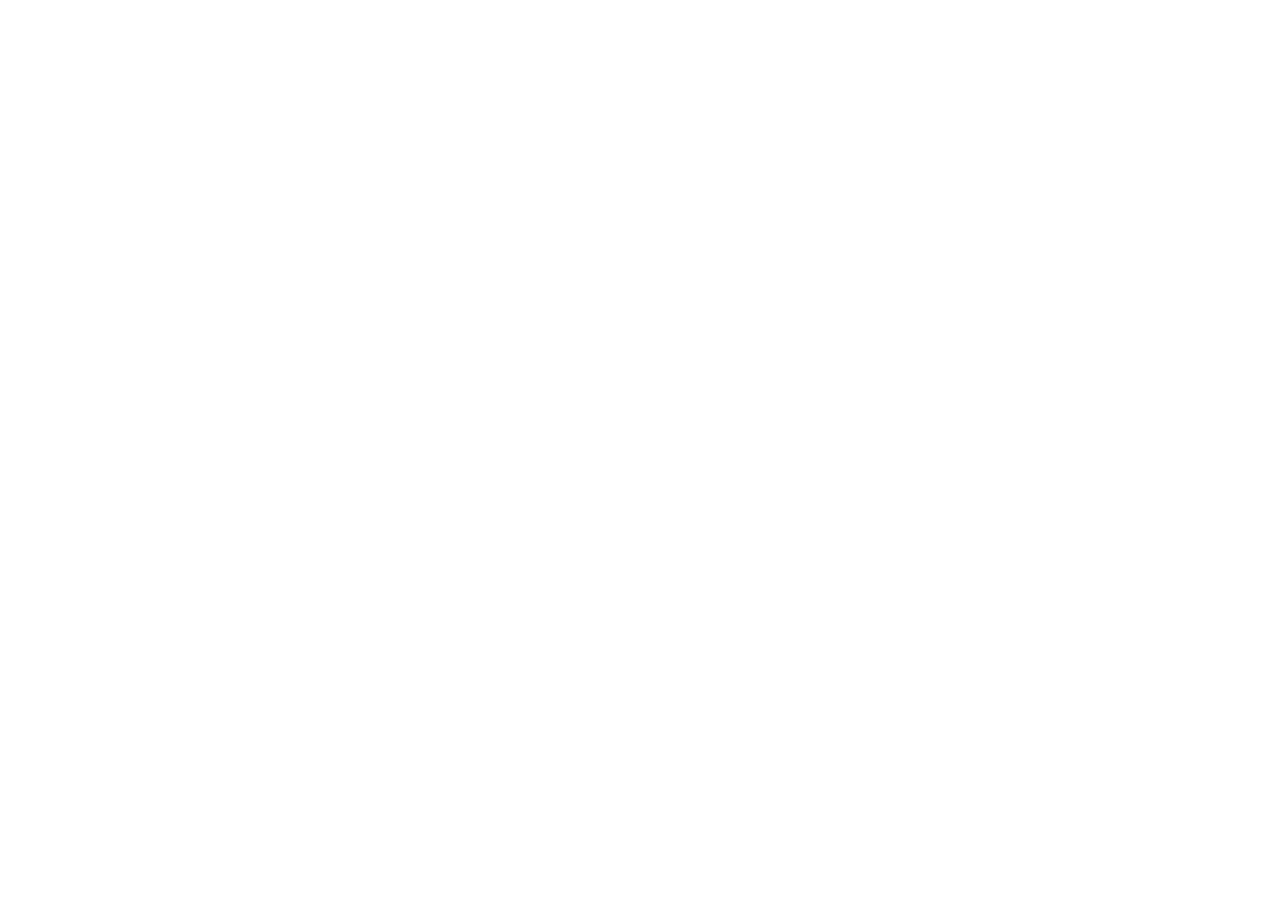
==== Pagina principal/index.html @ abe93399 "primeiro comit" ====
<!DOCTYPE html>
<head>
    <meta charset="UTF-8">
    <meta name="viewport" content="width=device-width, initial-scale=1.0">
    <title>Gusmão</title>
    <link rel="stylesheet" href="styles.css">
</head>
<body>
    <header>
        <nav>
            
        </nav>
    </header>
</body>
</html>
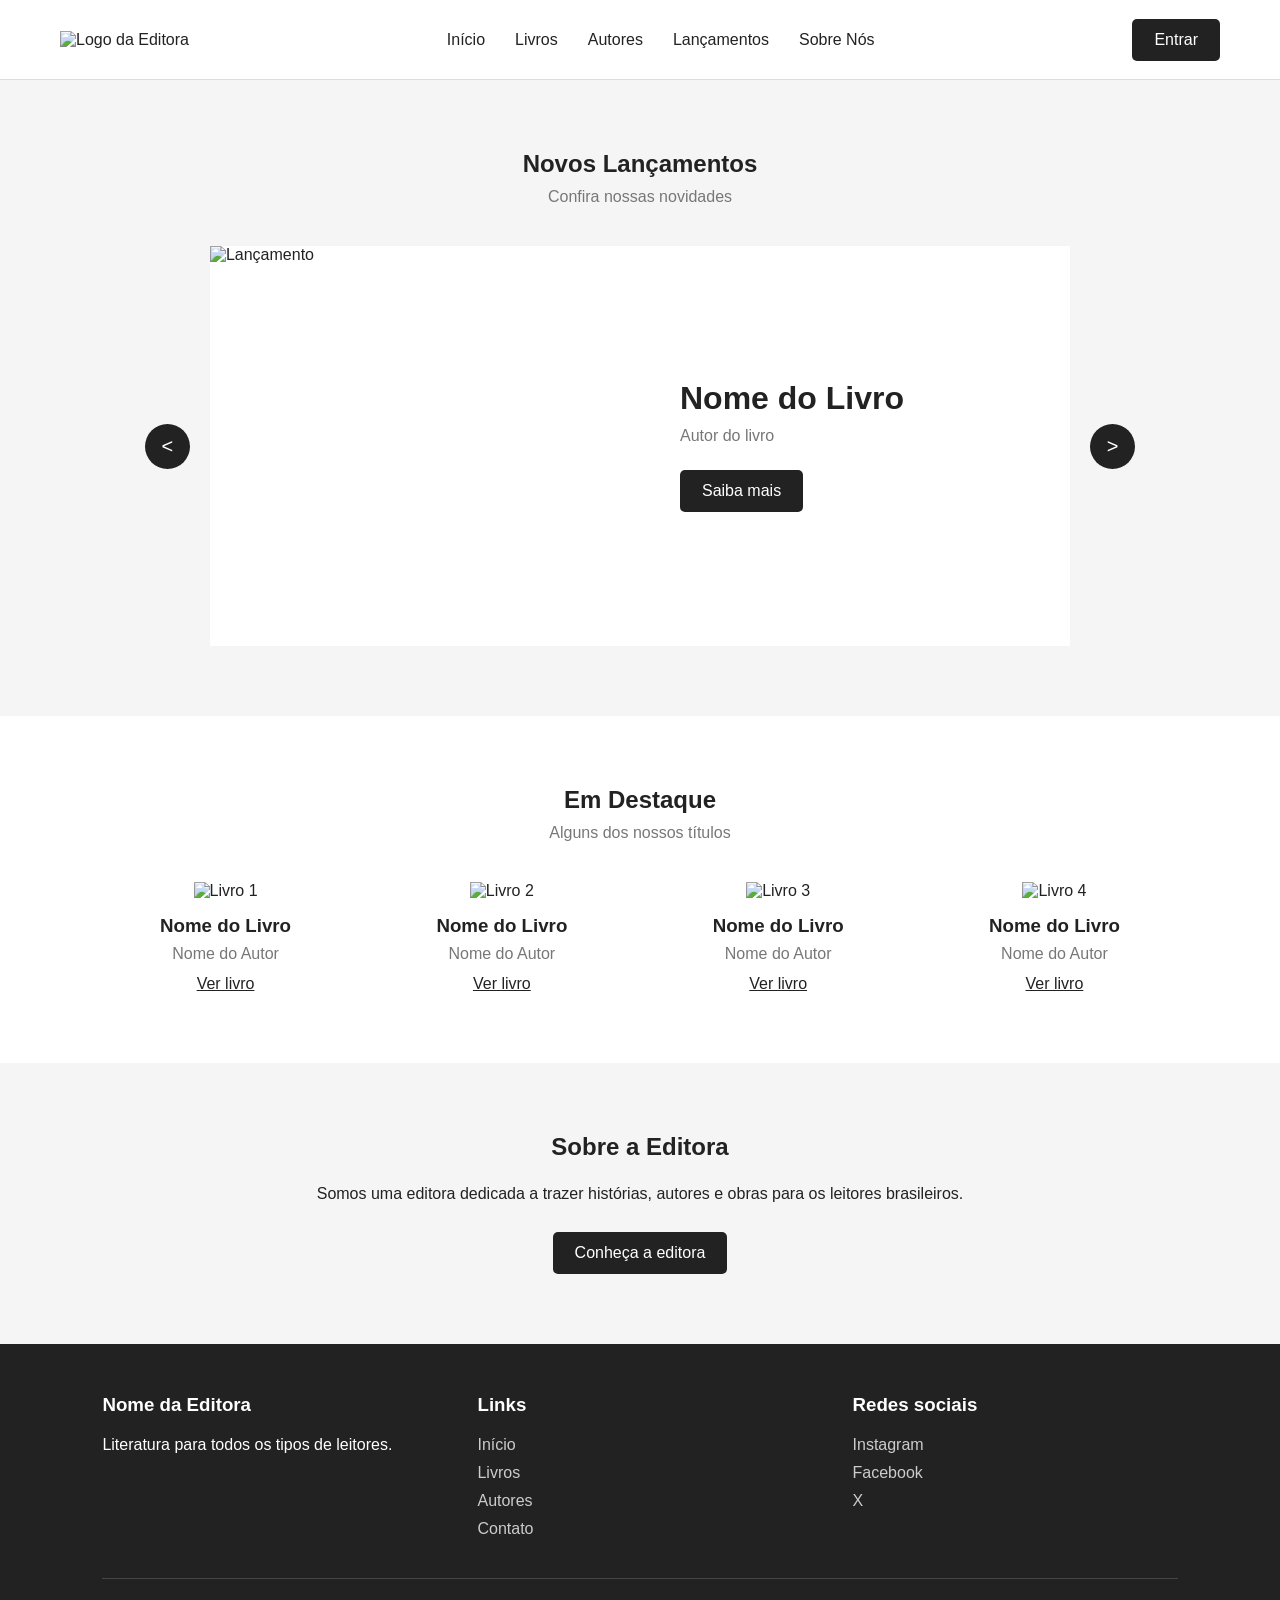
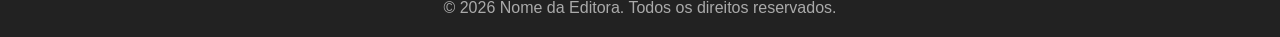
==== commit dc2c7074: "ajeitei a pagina" ====
--- a/Pagina principal/index.html
+++ b/Pagina principal/index.html
@@ -1,15 +1,187 @@
 <!DOCTYPE html>
+<html lang="pt-BR">
+
 <head>
     <meta charset="UTF-8">
     <meta name="viewport" content="width=device-width, initial-scale=1.0">
-    <title>Gusmão</title>
+    <title>Gusmão Editora</title>
     <link rel="stylesheet" href="styles.css">
+
 </head>
+
 <body>
-    <header>
-        <nav>
-            
+
+    <!-- CABEÇALHO -->
+    <header class="cabecalho">
+
+        <div class="logo">
+            <a href="index.html">
+                <img src="imagens/logo.png" alt="Logo da Editora">
+            </a>
+        </div>
+
+        <nav class="menu">
+            <a href="#">Início</a>
+            <a href="#">Livros</a>
+            <a href="#">Autores</a>
+            <a href="#">Lançamentos</a>
+            <a href="#">Sobre Nós</a>
         </nav>
+
+        <div class="acoes">
+            <a href="#" class="botao">Entrar</a>
+        </div>
+
     </header>
+
+
+    <!-- CONTEÚDO PRINCIPAL -->
+    <main>
+
+        <!-- CARROSSEL DE LANÇAMENTOS -->
+        <section class="lancamentos">
+
+            <div class="titulo-secao">
+                <h1>Novos Lançamentos</h1>
+                <p>Confira nossas novidades</p>
+            </div>
+
+            <div class="carrossel">
+
+                <button class="seta esquerda">&lt;</button>
+
+                <div class="banner">
+                    <img src="imagens/lancamento1.jpg" alt="Lançamento">
+
+                    <div class="banner-info">
+                        <h2>Nome do Livro</h2>
+                        <p>Autor do livro</p>
+
+                        <a href="#" class="botao">Saiba mais</a>
+                    </div>
+                </div>
+
+                <button class="seta direita">&gt;</button>
+
+            </div>
+
+        </section>
+
+
+        <!-- DESTAQUES -->
+        <section class="destaques">
+
+            <div class="titulo-secao">
+                <h2>Em Destaque</h2>
+                <p>Alguns dos nossos títulos</p>
+            </div>
+
+            <div class="livros">
+
+                <article class="livro">
+                    <img src="imagens/livro1.jpg" alt="Livro 1">
+
+                    <h3>Nome do Livro</h3>
+                    <p>Nome do Autor</p>
+
+                    <a href="#">Ver livro</a>
+                </article>
+
+
+                <article class="livro">
+                    <img src="imagens/livro1.jpg" alt="Livro 2">
+
+                    <h3>Nome do Livro</h3>
+                    <p>Nome do Autor</p>
+
+                    <a href="#">Ver livro</a>
+                </article>
+
+
+                <article class="livro">
+                    <img src="imagens/livro1.jpg" alt="Livro 3">
+
+                    <h3>Nome do Livro</h3>
+                    <p>Nome do Autor</p>
+
+                    <a href="#">Ver livro</a>
+                </article>
+
+
+                <article class="livro">
+                    <img src="imagens/livro1.jpg" alt="Livro 4">
+
+                    <h3>Nome do Livro</h3>
+                    <p>Nome do Autor</p>
+
+                    <a href="#">Ver livro</a>
+                </article>
+
+            </div>
+
+        </section>
+
+
+        <!-- SOBRE A EDITORA -->
+        <section class="sobre">
+
+            <div class="sobre-conteudo">
+
+                <h2>Sobre a Editora</h2>
+
+                <p>
+                    Somos uma editora dedicada a trazer histórias,
+                    autores e obras para os leitores brasileiros.
+                </p>
+
+                <a href="#" class="botao">Conheça a editora</a>
+
+            </div>
+
+        </section>
+
+    </main>
+
+
+    <!-- RODAPÉ -->
+    <footer class="rodape">
+
+        <div class="rodape-conteudo">
+
+            <div class="rodape-coluna">
+                <h3>Nome da Editora</h3>
+                <p>
+                    Literatura para todos os tipos de leitores.
+                </p>
+            </div>
+
+
+            <div class="rodape-coluna">
+                <h3>Links</h3>
+
+                <a href="#">Início</a>
+                <a href="#">Livros</a>
+                <a href="#">Autores</a>
+                <a href="#">Contato</a>
+            </div>
+
+
+            <div class="rodape-coluna">
+                <h3>Redes sociais</h3>
+
+                <a href="#">Instagram</a>
+                <a href="#">Facebook</a>
+                <a href="#">X</a>
+            </div>
+
+        </div>
+
+        <div class="copyright">
+            <p>© 2026 Nome da Editora. Todos os direitos reservados.</p>
+        </div>
+
+    </footer>
+
 </body>
+
 </html>
--- a/Pagina principal/styles.css
+++ b/Pagina principal/styles.css
@@ -0,0 +1,351 @@
+/* =========================
+   CONFIGURAÇÕES GERAIS
+========================= */
+
+* {
+    margin: 0;
+    padding: 0;
+    box-sizing: border-box;
+}
+
+body {
+    font-family: Arial, sans-serif;
+    color: #222;
+    background-color: #fff;
+}
+
+a {
+    text-decoration: none;
+    color: inherit;
+}
+
+
+/* =========================
+   CABEÇALHO
+========================= */
+
+.cabecalho {
+    width: 100%;
+    height: 80px;
+
+    display: flex;
+    align-items: center;
+    justify-content: space-between;
+
+    padding: 0 60px;
+
+    border-bottom: 1px solid #ddd;
+    background-color: #fff;
+}
+
+.logo img {
+    width: 130px;
+}
+
+.menu {
+    display: flex;
+    gap: 30px;
+}
+
+.menu a {
+    font-size: 16px;
+}
+
+.menu a:hover {
+    opacity: 0.6;
+}
+
+.acoes {
+    display: flex;
+    align-items: center;
+}
+
+
+/* =========================
+   BOTÕES
+========================= */
+
+.botao {
+    display: inline-block;
+
+    padding: 12px 22px;
+
+    background-color: #222;
+    color: #fff;
+
+    border-radius: 5px;
+
+    transition: 0.2s;
+}
+
+.botao:hover {
+    background-color: #444;
+}
+
+
+/* =========================
+   SEÇÕES
+========================= */
+
+section {
+    padding: 70px 8%;
+}
+
+.titulo-secao {
+    text-align: center;
+    margin-bottom: 40px;
+}
+
+.titulo-secao h1,
+.titulo-secao h2 {
+    margin-bottom: 10px;
+}
+
+.titulo-secao p {
+    color: #777;
+}
+
+
+/* =========================
+   LANÇAMENTOS
+========================= */
+
+.lancamentos {
+    background-color: #f5f5f5;
+}
+
+.carrossel {
+    width: 100%;
+
+    display: flex;
+    align-items: center;
+    justify-content: center;
+
+    gap: 20px;
+}
+
+.banner {
+    width: 80%;
+    min-height: 400px;
+
+    display: flex;
+    align-items: center;
+
+    background-color: #fff;
+}
+
+.banner img {
+    width: 50%;
+    height: 400px;
+
+    object-fit: cover;
+}
+
+.banner-info {
+    padding: 40px;
+}
+
+.banner-info h2 {
+    font-size: 32px;
+    margin-bottom: 10px;
+}
+
+.banner-info p {
+    margin-bottom: 25px;
+    color: #777;
+}
+
+.seta {
+    width: 45px;
+    height: 45px;
+
+    border: none;
+    border-radius: 50%;
+
+    background-color: #222;
+    color: white;
+
+    font-size: 20px;
+
+    cursor: pointer;
+}
+
+
+/* =========================
+   LIVROS
+========================= */
+
+.livros {
+    display: grid;
+
+    grid-template-columns: repeat(4, 1fr);
+
+    gap: 30px;
+}
+
+.livro {
+    text-align: center;
+}
+
+.livro img {
+    width: 100%;
+    height: 350px;
+
+    object-fit: cover;
+
+    margin-bottom: 15px;
+}
+
+.livro h3 {
+    margin-bottom: 8px;
+}
+
+.livro p {
+    color: #777;
+    margin-bottom: 12px;
+}
+
+.livro a {
+    text-decoration: underline;
+}
+
+
+/* =========================
+   SOBRE
+========================= */
+
+.sobre {
+    background-color: #f5f5f5;
+
+    text-align: center;
+}
+
+.sobre-conteudo {
+    max-width: 700px;
+    margin: auto;
+}
+
+.sobre h2 {
+    margin-bottom: 20px;
+}
+
+.sobre p {
+    margin-bottom: 25px;
+    line-height: 1.6;
+}
+
+
+/* =========================
+   RODAPÉ
+========================= */
+
+.rodape {
+    background-color: #222;
+    color: white;
+
+    padding: 50px 8% 20px;
+}
+
+.rodape-conteudo {
+    display: grid;
+
+    grid-template-columns: repeat(3, 1fr);
+
+    gap: 50px;
+}
+
+.rodape-coluna {
+    display: flex;
+    flex-direction: column;
+    gap: 10px;
+}
+
+.rodape-coluna h3 {
+    margin-bottom: 10px;
+}
+
+.rodape-coluna a {
+    color: #ccc;
+}
+
+.rodape-coluna a:hover {
+    color: white;
+}
+
+.copyright {
+    margin-top: 40px;
+    padding-top: 20px;
+
+    border-top: 1px solid #444;
+
+    text-align: center;
+
+    color: #aaa;
+}
+
+
+/* =========================
+   RESPONSIVIDADE
+========================= */
+
+@media (max-width: 900px) {
+
+    .cabecalho {
+        padding: 0 25px;
+    }
+
+    .menu {
+        gap: 15px;
+    }
+
+    .livros {
+        grid-template-columns: repeat(2, 1fr);
+    }
+
+    .banner {
+        width: 90%;
+    }
+
+}
+
+
+@media (max-width: 600px) {
+
+    .cabecalho {
+        height: auto;
+        padding: 20px;
+
+        flex-direction: column;
+        gap: 20px;
+    }
+
+    .menu {
+        flex-wrap: wrap;
+        justify-content: center;
+    }
+
+    section {
+        padding: 50px 20px;
+    }
+
+    .banner {
+        flex-direction: column;
+    }
+
+    .banner img {
+        width: 100%;
+    }
+
+    .banner-info {
+        padding: 30px;
+    }
+
+    .livros {
+        grid-template-columns: 1fr;
+    }
+
+    .rodape-conteudo {
+        grid-template-columns: 1fr;
+    }
+
+}
